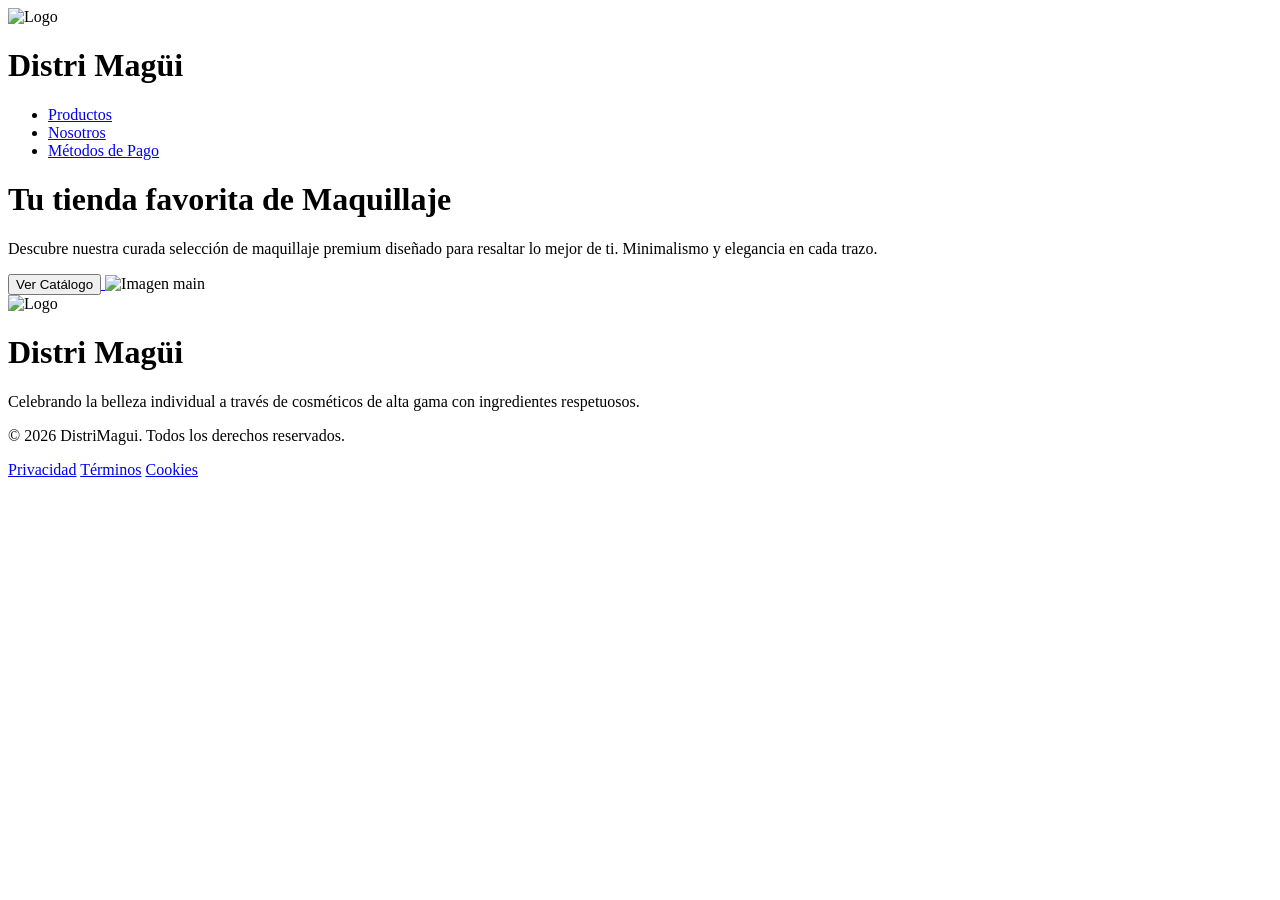
==== index.html @ d68674ca "Se crean las 6 paginas con header y footer" ====
<!DOCTYPE html>
<html lang="en">
<head>
    <meta charset="UTF-8">
    <title>Distri-Magüi</title>
</head>
<body>
    <header>
<!--        <img src="img/logo.jpeg" alt="Logo">-->
        <img src="" alt="Logo">
        <h1>Distri Magüi</h1>
        <nav>
            <ul>
                <li><a href="products.html">Productos</a></li>
                <li><a href="aboutUs.html">Nosotros</a></li>
                <li><a href="paymentMethods.html">Métodos de Pago</a></li>
            </ul>
        </nav>
    </header>
    <main>
        <h1>Tu tienda favorita de Maquillaje</h1>
        <p>Descubre nuestra curada selección de maquillaje premium diseñado para resaltar lo mejor de ti. 
            Minimalismo y elegancia en cada trazo.
        </p>
        <a href="products.html">
            <button>Ver Catálogo</button>
        </a>
        <!-- <img src="img/imgMain.jpeg" alt="Imagen main"> -->
        <img src="" alt="Imagen main">
    </main>
    <footer>
 <!--        <img src="img/logo.jpeg" alt="Logo">-->
        <img src="" alt="Logo">
        <h1>Distri Magüi</h1>
        <p class="text-sm leading-relaxed text-slate-400">
                        Celebrando la belleza individual a través de cosméticos de alta gama con ingredientes respetuosos.
        </p>
      <!--  <a class="w-10 h-10 rounded-full border border-slate-700 flex items-center justify-center hover:bg-primary hover:border-primary transition-all" href="#">
            <svg class="w-5 h-5 fill-current" viewbox="0 0 24 24"><path d="M24 4.557c-.883.392-1.832.656-2.828.775 1.017-.609 1.798-1.574 2.165-2.724-.951.564-2.005.974-3.127 1.195-.897-.957-2.178-1.555-3.594-1.555-3.179 0-5.515 2.966-4.797 6.045-4.091-.205-7.719-2.165-10.148-5.144-1.29 2.213-.669 5.108 1.523 6.574-.806-.026-1.566-.247-2.229-.616-.054 2.281 1.581 4.415 3.949 4.89-.693.188-1.452.232-2.224.084.626 1.956 2.444 3.379 4.6 3.419-2.07 1.623-4.678 2.348-7.29 2.04 2.179 1.397 4.768 2.212 7.548 2.212 9.142 0 14.307-7.721 13.995-14.646.962-.695 1.797-1.562 2.457-2.549z"></path></svg>
        </a>
        <a class="w-10 h-10 rounded-full border border-slate-700 flex items-center justify-center hover:bg-primary hover:border-primary transition-all" href="#">
            <svg class="w-5 h-5 fill-current" viewbox="0 0 24 24"><path d="M12 2.163c3.204 0 3.584.012 4.85.07 3.252.148 4.771 1.691 4.919 4.919.058 1.265.069 1.645.069 4.849 0 3.205-.012 3.584-.069 4.849-.149 3.225-1.664 4.771-4.919 4.919-1.266.058-1.644.07-4.85.07-3.204 0-3.584-.012-4.849-.07-3.26-.149-4.771-1.699-4.919-4.92-.058-1.265-.07-1.644-.07-4.849 0-3.204.013-3.583.07-4.849.149-3.227 1.664-4.771 4.919-4.919 1.266-.057 1.645-.069 4.849-.069zm0-2.163c-3.259 0-3.667.014-4.947.072-4.358.2-6.78 2.618-6.98 6.98-.059 1.281-.073 1.689-.073 4.948 0 3.259.014 3.668.072 4.948.2 4.358 2.618 6.78 6.98 6.98 1.281.058 1.689.072 4.948.072 3.259 0 3.668-.014 4.948-.072 4.354-.2 6.782-2.618 6.979-6.98.059-1.28.073-1.689.073-4.948 0-3.259-.014-3.667-.072-4.947-.196-4.354-2.617-6.78-6.979-6.98-1.281-.059-1.69-.073-4.949-.073zm0 5.838c-3.403 0-6.162 2.759-6.162 6.162s2.759 6.163 6.162 6.163 6.162-2.759 6.162-6.163-2.759-6.162-6.162-6.162zm0 10.162c-2.209 0-4-1.79-4-4 0-2.209 1.791-4 4-4s4 1.791 4 4c0 2.21-1.791 4-4 4zm6.406-11.845c-.796 0-1.441.645-1.441 1.44s.645 1.44 1.441 1.44c.795 0 1.439-.645 1.439-1.44s-.644-1.44-1.439-1.44z"></path></svg>
        </a>-->
        <p>© 2026 DistriMagui. Todos los derechos reservados.</p>
        <a href="#">Privacidad</a>
        <a href="#">Términos</a>
        <a href="#">Cookies</a>    
    </footer>
</body>
</html>
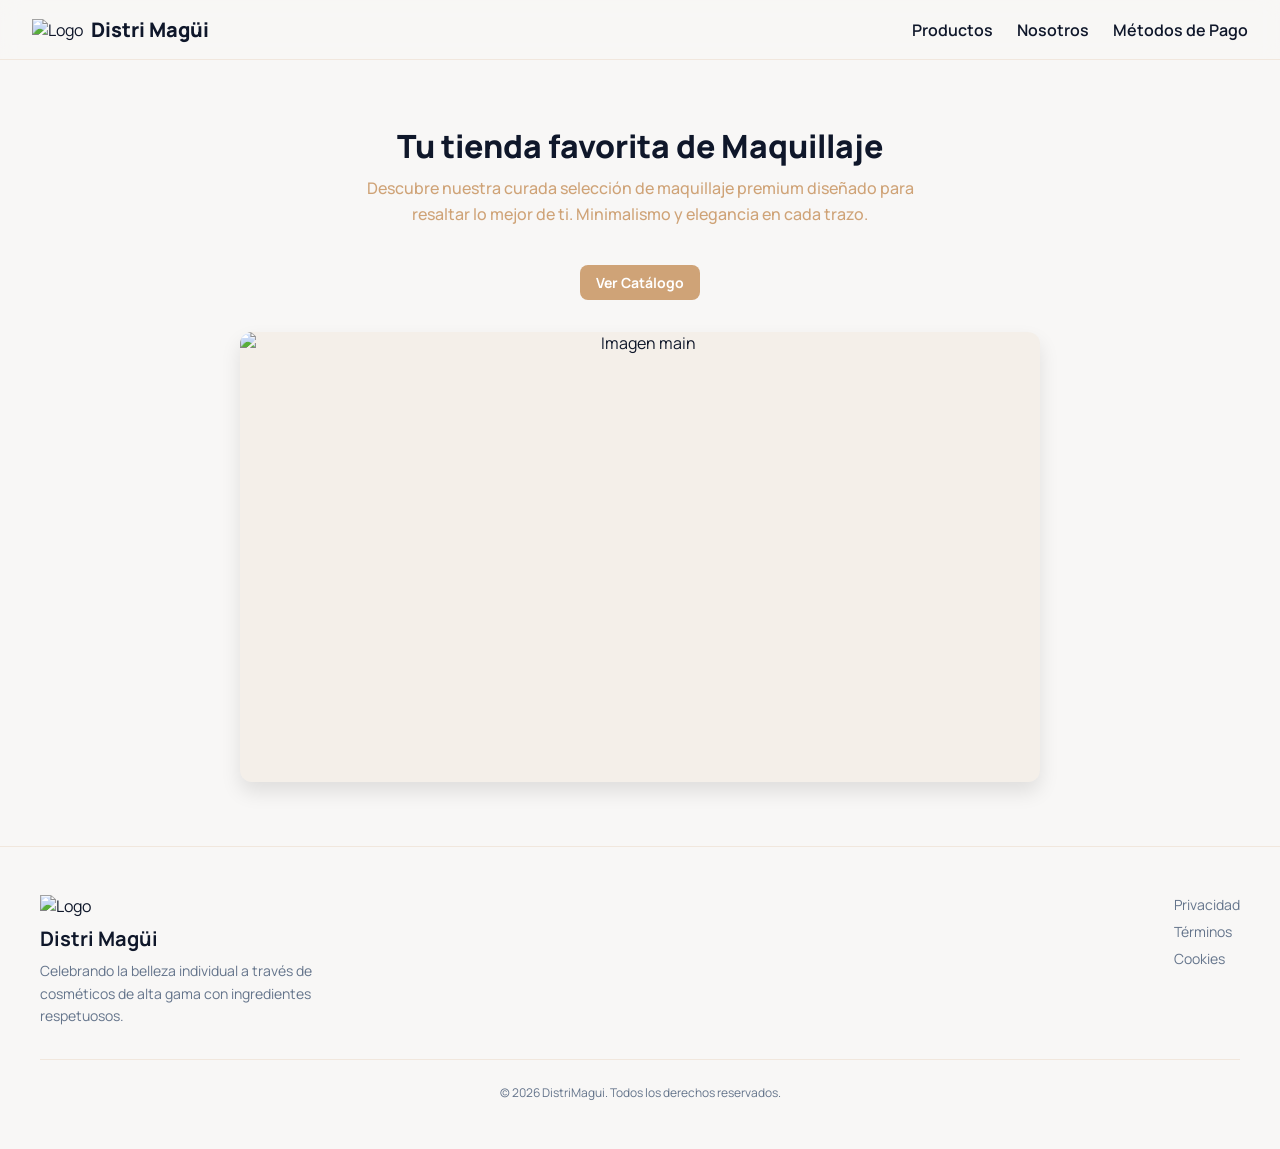
==== commit 23b1a2a0: "Se crean las 6 nuevas vistas de la pagina Web, se crea el archivo de estilos" ====
--- a/index.html
+++ b/index.html
@@ -2,14 +2,22 @@
 <html lang="en">
 <head>
     <meta charset="UTF-8">
-    <title>Distri-Magüi</title>
+    <link rel="preconnect" href="https://fonts.googleapis.com">
+    <link rel="preconnect" href="https://fonts.gstatic.com" crossorigin>
+    <link href="https://fonts.googleapis.com/css2?family=Manrope:wght@300;400;500;600;700;800&display=swap" rel="stylesheet">
+    <link href="https://fonts.googleapis.com/css2?family=Material+Symbols+Outlined:wght,FILL@100..700,0..1&display=swap" rel="stylesheet">
+    <link rel="stylesheet" href="styles.css">
+    <title>Distri-Magüi | Inicio</title>
 </head>
 <body>
-    <header>
-<!--        <img src="img/logo.jpeg" alt="Logo">-->
-        <img src="" alt="Logo">
-        <h1>Distri Magüi</h1>
-        <nav>
+    <!-- Encabezado Principal -->
+    <header class="main-header">
+        <div class="logo-container">
+            <!-- <img src="img/logo.jpeg" alt="Logo"> -->
+            <img src="" alt="Logo">
+            <h1>Distri Magüi</h1>
+        </div>
+        <nav class="main-nav">
             <ul>
                 <li><a href="products.html">Productos</a></li>
                 <li><a href="aboutUs.html">Nosotros</a></li>
@@ -17,35 +25,43 @@
             </ul>
         </nav>
     </header>
-    <main>
-        <h1>Tu tienda favorita de Maquillaje</h1>
-        <p>Descubre nuestra curada selección de maquillaje premium diseñado para resaltar lo mejor de ti. 
-            Minimalismo y elegancia en cada trazo.
-        </p>
-        <a href="products.html">
-            <button>Ver Catálogo</button>
-        </a>
-        <!-- <img src="img/imgMain.jpeg" alt="Imagen main"> -->
-        <img src="" alt="Imagen main">
+
+    <!-- Contenido Principal -->
+    <main class="main-content">
+        <div class="page-header" style="text-align: center; padding-top: 4rem; padding-bottom: 2rem;">
+            <h1>Tu tienda favorita de Maquillaje</h1>
+            <p style="max-width: 600px; margin: 0 auto; line-height: 1.6;">Descubre nuestra curada selección de maquillaje premium diseñado para resaltar lo mejor de ti. 
+            Minimalismo y elegancia en cada trazo.</p>
+            <br>
+            <a href="products.html" class="btn-add-cart" style="text-decoration: none; display: inline-block; margin-top: 1rem;">Ver Catálogo</a>
+        </div>
+        
+        <div style="text-align: center; padding: 0 2.5rem 4rem;">
+            <!-- <img src="img/imgMain.jpeg" alt="Imagen main"> -->
+            <div style="max-width: 800px; margin: 0 auto; aspect-ratio: 16/9; background-color: var(--primary-light); border-radius: var(--radius-xl); overflow: hidden; box-shadow: 0 10px 20px rgba(0,0,0,0.1); display: flex; align-items: center; justify-content: center;">
+                <img src="" alt="Imagen main" style="width: 100%; height: 100%; object-fit: cover;">
+            </div>
+        </div>
     </main>
-    <footer>
- <!--        <img src="img/logo.jpeg" alt="Logo">-->
-        <img src="" alt="Logo">
-        <h1>Distri Magüi</h1>
-        <p class="text-sm leading-relaxed text-slate-400">
-                        Celebrando la belleza individual a través de cosméticos de alta gama con ingredientes respetuosos.
-        </p>
-      <!--  <a class="w-10 h-10 rounded-full border border-slate-700 flex items-center justify-center hover:bg-primary hover:border-primary transition-all" href="#">
-            <svg class="w-5 h-5 fill-current" viewbox="0 0 24 24"><path d="M24 4.557c-.883.392-1.832.656-2.828.775 1.017-.609 1.798-1.574 2.165-2.724-.951.564-2.005.974-3.127 1.195-.897-.957-2.178-1.555-3.594-1.555-3.179 0-5.515 2.966-4.797 6.045-4.091-.205-7.719-2.165-10.148-5.144-1.29 2.213-.669 5.108 1.523 6.574-.806-.026-1.566-.247-2.229-.616-.054 2.281 1.581 4.415 3.949 4.89-.693.188-1.452.232-2.224.084.626 1.956 2.444 3.379 4.6 3.419-2.07 1.623-4.678 2.348-7.29 2.04 2.179 1.397 4.768 2.212 7.548 2.212 9.142 0 14.307-7.721 13.995-14.646.962-.695 1.797-1.562 2.457-2.549z"></path></svg>
-        </a>
-        <a class="w-10 h-10 rounded-full border border-slate-700 flex items-center justify-center hover:bg-primary hover:border-primary transition-all" href="#">
-            <svg class="w-5 h-5 fill-current" viewbox="0 0 24 24"><path d="M12 2.163c3.204 0 3.584.012 4.85.07 3.252.148 4.771 1.691 4.919 4.919.058 1.265.069 1.645.069 4.849 0 3.205-.012 3.584-.069 4.849-.149 3.225-1.664 4.771-4.919 4.919-1.266.058-1.644.07-4.85.07-3.204 0-3.584-.012-4.849-.07-3.26-.149-4.771-1.699-4.919-4.92-.058-1.265-.07-1.644-.07-4.849 0-3.204.013-3.583.07-4.849.149-3.227 1.664-4.771 4.919-4.919 1.266-.057 1.645-.069 4.849-.069zm0-2.163c-3.259 0-3.667.014-4.947.072-4.358.2-6.78 2.618-6.98 6.98-.059 1.281-.073 1.689-.073 4.948 0 3.259.014 3.668.072 4.948.2 4.358 2.618 6.78 6.98 6.98 1.281.058 1.689.072 4.948.072 3.259 0 3.668-.014 4.948-.072 4.354-.2 6.782-2.618 6.979-6.98.059-1.28.073-1.689.073-4.948 0-3.259-.014-3.667-.072-4.947-.196-4.354-2.617-6.78-6.979-6.98-1.281-.059-1.69-.073-4.949-.073zm0 5.838c-3.403 0-6.162 2.759-6.162 6.162s2.759 6.163 6.162 6.163 6.162-2.759 6.162-6.163-2.759-6.162-6.162-6.162zm0 10.162c-2.209 0-4-1.79-4-4 0-2.209 1.791-4 4-4s4 1.791 4 4c0 2.21-1.791 4-4 4zm6.406-11.845c-.796 0-1.441.645-1.441 1.44s.645 1.44 1.441 1.44c.795 0 1.439-.645 1.439-1.44s-.644-1.44-1.439-1.44z"></path></svg>
-        </a>-->
-        <p>© 2026 DistriMagui. Todos los derechos reservados.</p>
-        <a href="#">Privacidad</a>
-        <a href="#">Términos</a>
-        <a href="#">Cookies</a>    
+
+    <!-- Pie de Página Principal -->
+    <footer class="main-footer">
+        <div class="footer-brand">
+            <!-- <img src="img/logo.jpeg" alt="Logo"> -->
+            <img src="" alt="Logo">
+            <h2>Distri Magüi</h2>
+            <p>
+                Celebrando la belleza individual a través de cosméticos de alta gama con ingredientes respetuosos.
+            </p>
+        </div>
+        <div class="footer-links">
+            <a href="#">Privacidad</a>
+            <a href="#">Términos</a>
+            <a href="#">Cookies</a>
+        </div>
+        <div class="footer-copy">
+            <p>© 2026 DistriMagui. Todos los derechos reservados.</p>
+        </div>
     </footer>
 </body>
 </html>
-
--- a/styles.css
+++ b/styles.css
@@ -0,0 +1,517 @@
+:root {
+  --primary: #cfa377;
+  --primary-light: rgba(207, 163, 119, 0.1);
+  --primary-hover: #b88d62;
+  --bg-light: #f8f7f6;
+  --text-dark: #0f172a; /* slate-900 */
+  --text-muted: #64748b; /* slate-500 */
+  --border-color: rgba(207, 163, 119, 0.2);
+  --font-display: 'Manrope', sans-serif;
+  --radius-lg: 0.5rem;
+  --radius-xl: 0.75rem;
+}
+
+/* 1. Reseteo y Estilos Globales */
+* {
+  margin: 0;
+  padding: 0;
+  box-sizing: border-box;
+}
+
+body {
+  font-family: var(--font-display);
+  background-color: var(--bg-light);
+  color: var(--text-dark);
+  min-height: 100vh;
+  display: flex;
+  flex-direction: column;
+}
+
+/* 2. Encabezado Principal */
+.main-header {
+  display: flex;
+  align-items: center;
+  justify-content: space-between;
+  padding: 1rem 2rem;
+  background-color: rgba(248, 247, 246, 0.8);
+  backdrop-filter: blur(10px);
+  border-bottom: 1px solid var(--border-color);
+  position: sticky;
+  top: 0;
+  z-index: 50;
+}
+
+.logo-container {
+  display: flex;
+  align-items: center;
+  gap: 0.5rem;
+}
+
+.logo-container h1 {
+  font-size: 1.25rem;
+  font-weight: 800;
+  color: var(--text-dark);
+}
+
+.main-nav ul {
+  display: flex;
+  list-style: none;
+  gap: 1.5rem;
+}
+
+.main-nav a {
+  text-decoration: none;
+  color: var(--text-dark);
+  font-weight: 600;
+  transition: color 0.3s;
+}
+
+.main-nav a:hover,
+.main-nav a.active {
+  color: var(--primary);
+}
+
+/* 3. Contenido Principal */
+.main-content {
+  flex: 1;
+  display: flex;
+  flex-direction: column;
+}
+
+/* 4. Encabezado de Página */
+.page-header {
+  padding: 1.5rem 2.5rem 0.5rem;
+}
+
+.page-header h1 {
+  font-size: 2rem;
+  font-weight: 800;
+  margin-bottom: 0.5rem;
+}
+
+.page-header p {
+  color: var(--primary);
+  font-weight: 500;
+}
+
+/* 5. Categorías (Tabs) */
+.categories-tabs {
+  display: flex;
+  gap: 2rem;
+  padding: 0 2.5rem;
+  border-bottom: 1px solid var(--border-color);
+  margin-bottom: 1.5rem;
+  overflow-x: auto;
+}
+
+.categories-tabs .tab {
+  text-decoration: none;
+  font-size: 0.875rem;
+  font-weight: 700;
+  color: var(--text-muted);
+  border-bottom: 2px solid transparent;
+  padding-bottom: 0.75rem;
+  padding-top: 0.5rem;
+  transition: all 0.3s;
+  white-space: nowrap;
+}
+
+.categories-tabs .tab:hover,
+.categories-tabs .tab.active-tab {
+  color: var(--primary);
+  border-color: var(--primary);
+}
+
+/* 6. Layout del Catálogo (Grid con Sidebar) */
+.catalog-container {
+  display: flex;
+  flex-direction: column;
+  gap: 2rem;
+  padding: 0 2.5rem 2.5rem;
+}
+
+@media (min-width: 1024px) {
+  .catalog-container {
+    flex-direction: row;
+  }
+}
+
+/* 7. Sidebar de Filtros */
+.filters-sidebar {
+  width: 100%;
+  display: flex;
+  flex-direction: column;
+  gap: 1.5rem;
+}
+
+@media (min-width: 1024px) {
+  .filters-sidebar {
+    width: 250px;
+    flex-shrink: 0;
+  }
+}
+
+.filters-sidebar h3 {
+  font-size: 1.125rem;
+  font-weight: 700;
+  margin-bottom: 0.5rem;
+}
+
+.filter-group {
+  display: flex;
+  flex-direction: column;
+  gap: 0.5rem;
+}
+
+.filter-group h2 {
+  font-size: 0.875rem;
+  font-weight: 600;
+  color: var(--primary);
+  text-transform: uppercase;
+  letter-spacing: 0.05em;
+  margin-bottom: 0.25rem;
+}
+
+.filter-group label {
+  display: flex;
+  align-items: center;
+  gap: 0.5rem;
+  font-size: 0.875rem;
+  color: var(--text-muted);
+  cursor: pointer;
+}
+
+.filter-group label:hover {
+  color: var(--primary);
+}
+
+.filter-group input[type="checkbox"] {
+  accent-color: var(--primary);
+  width: 1rem;
+  height: 1rem;
+  border: 1px solid rgba(207, 163, 119, 0.3);
+  border-radius: 0.25rem;
+}
+
+/* Banner Promo (Oferta) */
+.promo-banner {
+  background-color: var(--primary-light);
+  padding: 1rem;
+  border-radius: var(--radius-xl);
+  border: 1px solid var(--border-color);
+  margin-top: 1rem;
+}
+
+.promo-title {
+  font-size: 0.75rem;
+  color: var(--primary);
+  font-weight: 800;
+  text-transform: uppercase;
+  margin-bottom: 0.5rem;
+}
+
+.promo-desc {
+  font-size: 0.875rem;
+  font-weight: 500;
+  margin-bottom: 0.75rem;
+  color: var(--text-dark);
+}
+
+.btn-promo {
+  background: none;
+  border: none;
+  font-size: 0.75rem;
+  font-weight: 800;
+  text-decoration: underline;
+  color: var(--primary);
+  cursor: pointer;
+}
+
+/* 8. Sección de Productos Central */
+.products-section {
+  flex: 1;
+  display: flex;
+  flex-direction: column;
+  gap: 1.5rem;
+}
+
+/* Controles Base */
+.products-controls {
+  display: flex;
+  justify-content: space-between;
+  align-items: center;
+  flex-wrap: wrap;
+  gap: 1rem;
+}
+
+.products-count {
+  font-size: 0.875rem;
+  color: var(--text-muted);
+}
+
+.products-count span {
+  font-weight: 700;
+  color: var(--text-dark);
+}
+
+.sort-control {
+  display: flex;
+  align-items: center;
+  gap: 0.5rem;
+  font-size: 0.875rem;
+  color: var(--text-muted);
+}
+
+.sort-select {
+  background: transparent;
+  border: none;
+  font-size: 0.875rem;
+  font-weight: 700;
+  color: var(--primary);
+  cursor: pointer;
+  outline: none;
+}
+
+/* Grid de Tarjetas */
+.products-grid {
+  display: grid;
+  grid-template-columns: repeat(1, 1fr);
+  gap: 2rem;
+}
+
+@media (min-width: 640px) {
+  .products-grid {
+    grid-template-columns: repeat(2, 1fr);
+  }
+}
+
+@media (min-width: 1280px) {
+  .products-grid {
+    grid-template-columns: repeat(3, 1fr);
+  }
+}
+
+/* Tarjeta Individual */
+.product-card {
+  display: flex;
+  flex-direction: column;
+  background: white;
+  border-radius: var(--radius-xl);
+  overflow: hidden;
+  box-shadow: 0 1px 3px rgba(0,0,0,0.1);
+  border: 1px solid rgba(207, 163, 119, 0.05); /* very light primary border */
+  transition: transform 0.3s, box-shadow 0.3s;
+  position: relative;
+}
+
+.product-card:hover {
+  transform: translateY(-5px);
+  box-shadow: 0 10px 20px rgba(0,0,0,0.1);
+}
+
+.product-card:hover .product-title {
+  color: var(--primary);
+}
+
+.product-card:hover .btn-favorite {
+  opacity: 1;
+}
+
+.product-image-container {
+  width: 100%;
+  aspect-ratio: 4/5;
+  background-color: var(--primary-light);
+  /* posición relativa para el boton de fav */
+  position: relative;
+  overflow: hidden;
+}
+
+.product-image-container img {
+  width: 100%;
+  height: 100%;
+  object-fit: cover;
+  transition: transform 0.5s;
+}
+
+.product-card:hover .product-image-container img {
+  transform: scale(1.1);
+}
+
+.btn-favorite {
+  position: absolute;
+  top: 0.75rem;
+  right: 0.75rem;
+  background-color: rgba(255, 255, 255, 0.8);
+  color: var(--primary);
+  border: none;
+  border-radius: 50%;
+  width: 2.5rem;
+  height: 2.5rem;
+  display: flex;
+  align-items: center;
+  justify-content: center;
+  cursor: pointer;
+  opacity: 0;
+  transition: opacity 0.3s;
+  z-index: 10;
+}
+
+.btn-favorite:hover {
+  background-color: white;
+  color: var(--primary-hover);
+}
+
+/* Info del Producto */
+.product-info {
+  padding: 1.25rem;
+  display: flex;
+  flex-direction: column;
+  flex: 1;
+}
+
+.product-title {
+  font-size: 1.125rem;
+  font-weight: 700;
+  color: var(--text-dark);
+  margin-bottom: 0.25rem;
+  transition: color 0.3s;
+}
+
+.product-desc {
+  font-size: 0.875rem;
+  color: var(--text-muted);
+  flex: 1;
+  margin-bottom: 1rem;
+  line-height: 1.4;
+}
+
+.product-price-row {
+  display: flex;
+  align-items: center;
+  justify-content: space-between;
+  margin-top: auto;
+}
+
+.product-price {
+  font-size: 1.25rem;
+  font-weight: 800;
+  color: var(--text-dark);
+}
+
+.btn-add-cart {
+  background-color: var(--primary);
+  color: white;
+  border: none;
+  padding: 0.5rem 1rem;
+  border-radius: var(--radius-lg);
+  font-weight: 700;
+  font-size: 0.875rem;
+  cursor: pointer;
+  transition: background-color 0.3s;
+}
+
+.btn-add-cart:hover {
+  background-color: var(--primary-hover);
+}
+
+/* 9. Paginación */
+.pagination {
+  display: flex;
+  justify-content: center;
+  align-items: center;
+  gap: 0.5rem;
+  padding: 2rem 0;
+}
+
+.btn-page {
+  display: flex;
+  align-items: center;
+  justify-content: center;
+  width: 2.5rem;
+  height: 2.5rem;
+  border-radius: var(--radius-lg);
+  background: transparent;
+  border: 1px solid var(--border-color);
+  color: var(--text-muted);
+  font-weight: 600;
+  cursor: pointer;
+  transition: all 0.3s;
+}
+
+.btn-page:hover {
+  background-color: var(--primary-light);
+  color: var(--primary);
+}
+
+.btn-page.active {
+  background-color: var(--primary);
+  color: white;
+  border-color: var(--primary);
+}
+
+.btn-prev, .btn-next {
+  width: auto;
+  padding: 0 1rem;
+}
+
+/* 10. Footer Principal */
+.main-footer {
+  margin-top: auto;
+  padding: 3rem 2.5rem;
+  background-color: var(--bg-light);
+  border-top: 1px solid var(--border-color);
+  display: flex;
+  flex-direction: column;
+  gap: 2rem;
+}
+
+@media (min-width: 768px) {
+  .main-footer {
+    flex-direction: row;
+    justify-content: space-between;
+    flex-wrap: wrap;
+  }
+}
+
+.footer-brand {
+  max-width: 300px;
+}
+
+.footer-brand h2 {
+  font-size: 1.25rem;
+  color: var(--text-dark);
+  margin-top: 0.5rem;
+  margin-bottom: 0.5rem;
+}
+
+.footer-brand p {
+  color: var(--text-muted);
+  font-size: 0.875rem;
+  line-height: 1.6;
+}
+
+.footer-links {
+  display: flex;
+  flex-direction: column;
+  gap: 0.5rem;
+}
+
+.footer-links a {
+  color: var(--text-muted);
+  text-decoration: none;
+  font-size: 0.875rem;
+  transition: color 0.3s;
+}
+
+.footer-links a:hover {
+  color: var(--primary);
+}
+
+.footer-copy {
+  width: 100%;
+  text-align: center;
+  padding-top: 1.5rem;
+  border-top: 1px solid var(--border-color);
+  color: var(--text-muted);
+  font-size: 0.75rem;
+}
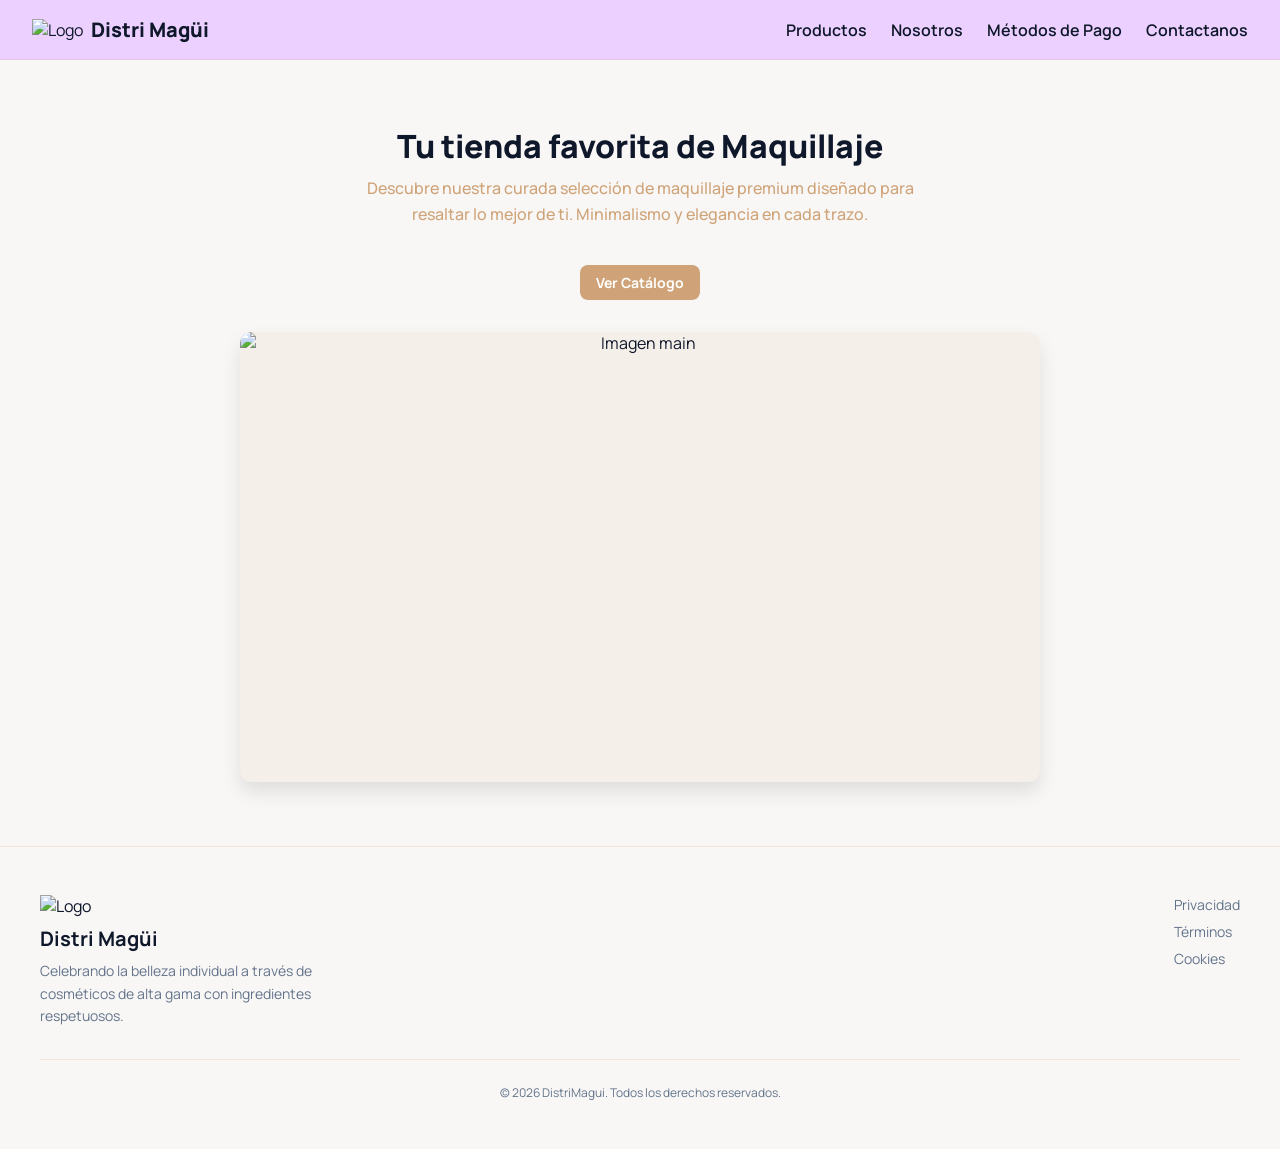
==== commit a32c6095: "arreglo" ====
--- a/index.html
+++ b/index.html
@@ -22,6 +22,7 @@
                 <li><a href="products.html">Productos</a></li>
                 <li><a href="aboutUs.html">Nosotros</a></li>
                 <li><a href="paymentMethods.html">Métodos de Pago</a></li>
+                <li><a href="contac.html">Contactanos</a></li>
             </ul>
         </nav>
     </header>
--- a/styles.css
+++ b/styles.css
@@ -33,7 +33,7 @@
   align-items: center;
   justify-content: space-between;
   padding: 1rem 2rem;
-  background-color: rgba(248, 247, 246, 0.8);
+  background-color: #ecd0ff;
   backdrop-filter: blur(10px);
   border-bottom: 1px solid var(--border-color);
   position: sticky;
@@ -317,6 +317,10 @@
   opacity: 1;
 }
 
+.product-card a {
+  text-decoration: none;
+}
+
 .product-image-container {
   width: 100%;
   aspect-ratio: 4/5;
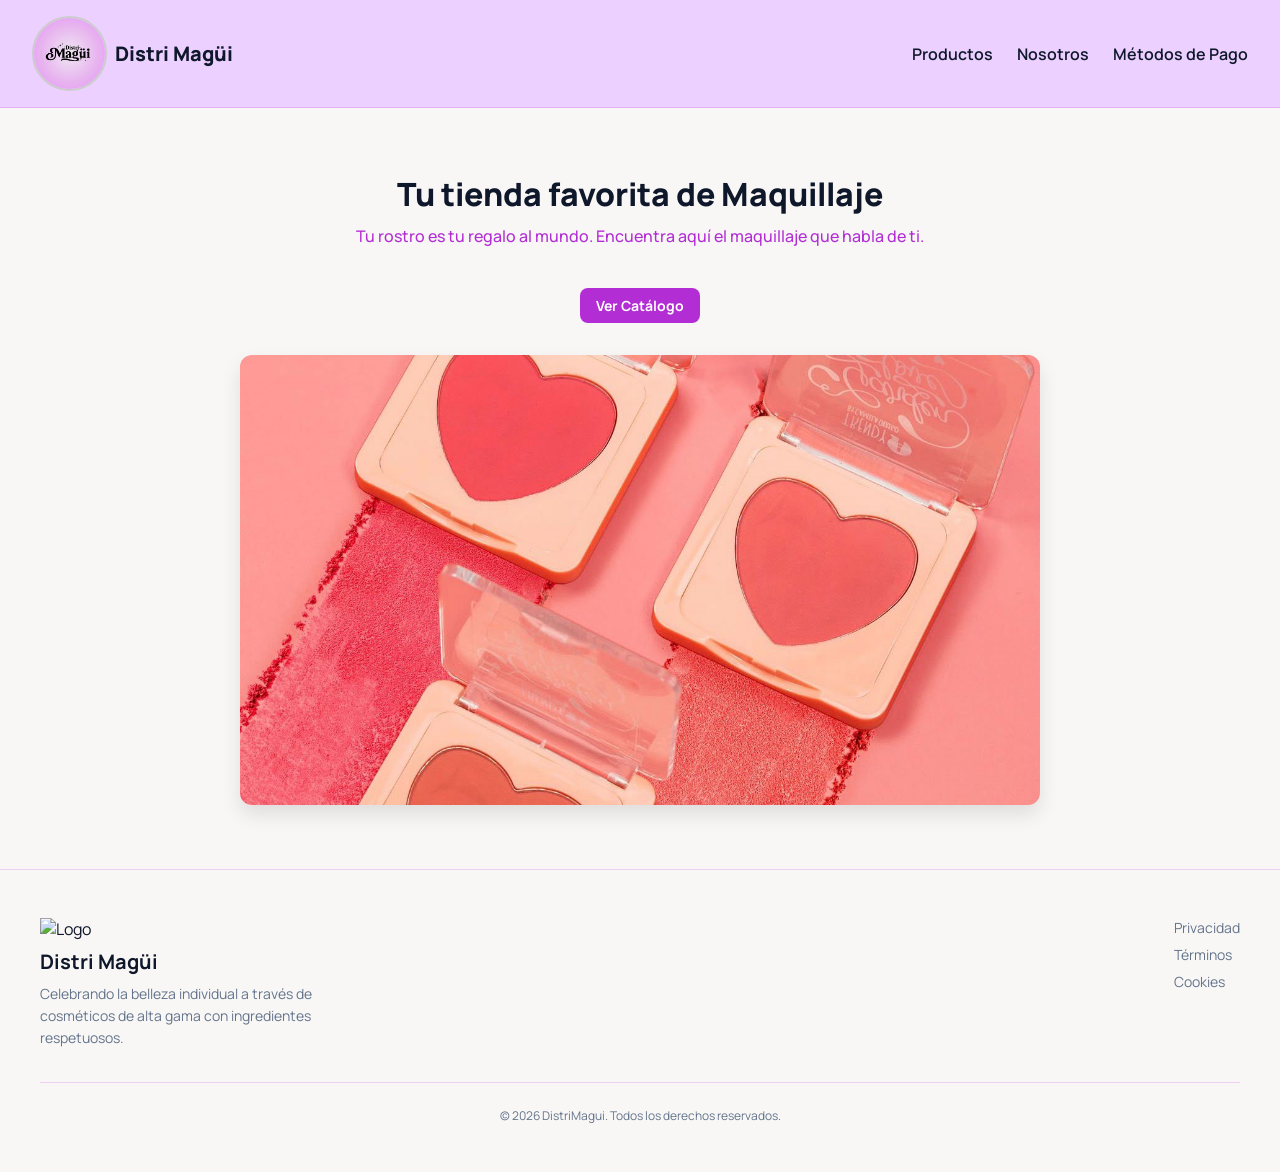
==== commit 211d75e1: "Se ajusto logo y se cambio paleta de colores" ====
--- a/index.html
+++ b/index.html
@@ -13,8 +13,7 @@
     <!-- Encabezado Principal -->
     <header class="main-header">
         <div class="logo-container">
-            <!-- <img src="img/logo.jpeg" alt="Logo"> -->
-            <img src="" alt="Logo">
+            <img src="img/logo.jpeg" alt="Logo">
             <h1>Distri Magüi</h1>
         </div>
         <nav class="main-nav">
@@ -22,7 +21,6 @@
                 <li><a href="products.html">Productos</a></li>
                 <li><a href="aboutUs.html">Nosotros</a></li>
                 <li><a href="paymentMethods.html">Métodos de Pago</a></li>
-                <li><a href="contac.html">Contactanos</a></li>
             </ul>
         </nav>
     </header>
@@ -31,16 +29,15 @@
     <main class="main-content">
         <div class="page-header" style="text-align: center; padding-top: 4rem; padding-bottom: 2rem;">
             <h1>Tu tienda favorita de Maquillaje</h1>
-            <p style="max-width: 600px; margin: 0 auto; line-height: 1.6;">Descubre nuestra curada selección de maquillaje premium diseñado para resaltar lo mejor de ti. 
-            Minimalismo y elegancia en cada trazo.</p>
+            <p style="max-width: 600px; margin: 0 auto; line-height: 1.6;">Tu rostro es tu regalo al mundo. 
+                Encuentra aquí el maquillaje que habla de ti.</p>
             <br>
             <a href="products.html" class="btn-add-cart" style="text-decoration: none; display: inline-block; margin-top: 1rem;">Ver Catálogo</a>
         </div>
         
         <div style="text-align: center; padding: 0 2.5rem 4rem;">
-            <!-- <img src="img/imgMain.jpeg" alt="Imagen main"> -->
             <div style="max-width: 800px; margin: 0 auto; aspect-ratio: 16/9; background-color: var(--primary-light); border-radius: var(--radius-xl); overflow: hidden; box-shadow: 0 10px 20px rgba(0,0,0,0.1); display: flex; align-items: center; justify-content: center;">
-                <img src="" alt="Imagen main" style="width: 100%; height: 100%; object-fit: cover;">
+                <img src="img/imgMain2.jpeg" alt="Imagen main" style="width: 100%; height: 100%; object-fit: cover;">
             </div>
         </div>
     </main>
--- a/styles.css
+++ b/styles.css
@@ -1,11 +1,11 @@
 :root {
-  --primary: #cfa377;
+  --primary: #b22dd3;
   --primary-light: rgba(207, 163, 119, 0.1);
-  --primary-hover: #b88d62;
+  --primary-hover: #ae62b8;
   --bg-light: #f8f7f6;
   --text-dark: #0f172a; /* slate-900 */
   --text-muted: #64748b; /* slate-500 */
-  --border-color: rgba(207, 163, 119, 0.2);
+  --border-color: #be2edb33;
   --font-display: 'Manrope', sans-serif;
   --radius-lg: 0.5rem;
   --radius-xl: 0.75rem;
@@ -47,6 +47,14 @@
   gap: 0.5rem;
 }
 
+.logo-container img {
+  width: 75px; /* Tamaño del logo */
+  height: 75px; /* Igual al ancho */
+  border-radius: 50%; /* Hace el círculo */
+  object-fit: cover; /* Ajusta la imagen sin deformar */
+  border: 2px solid #ccc; /* Opcional: borde del logo */
+}
+
 .logo-container h1 {
   font-size: 1.25rem;
   font-weight: 800;
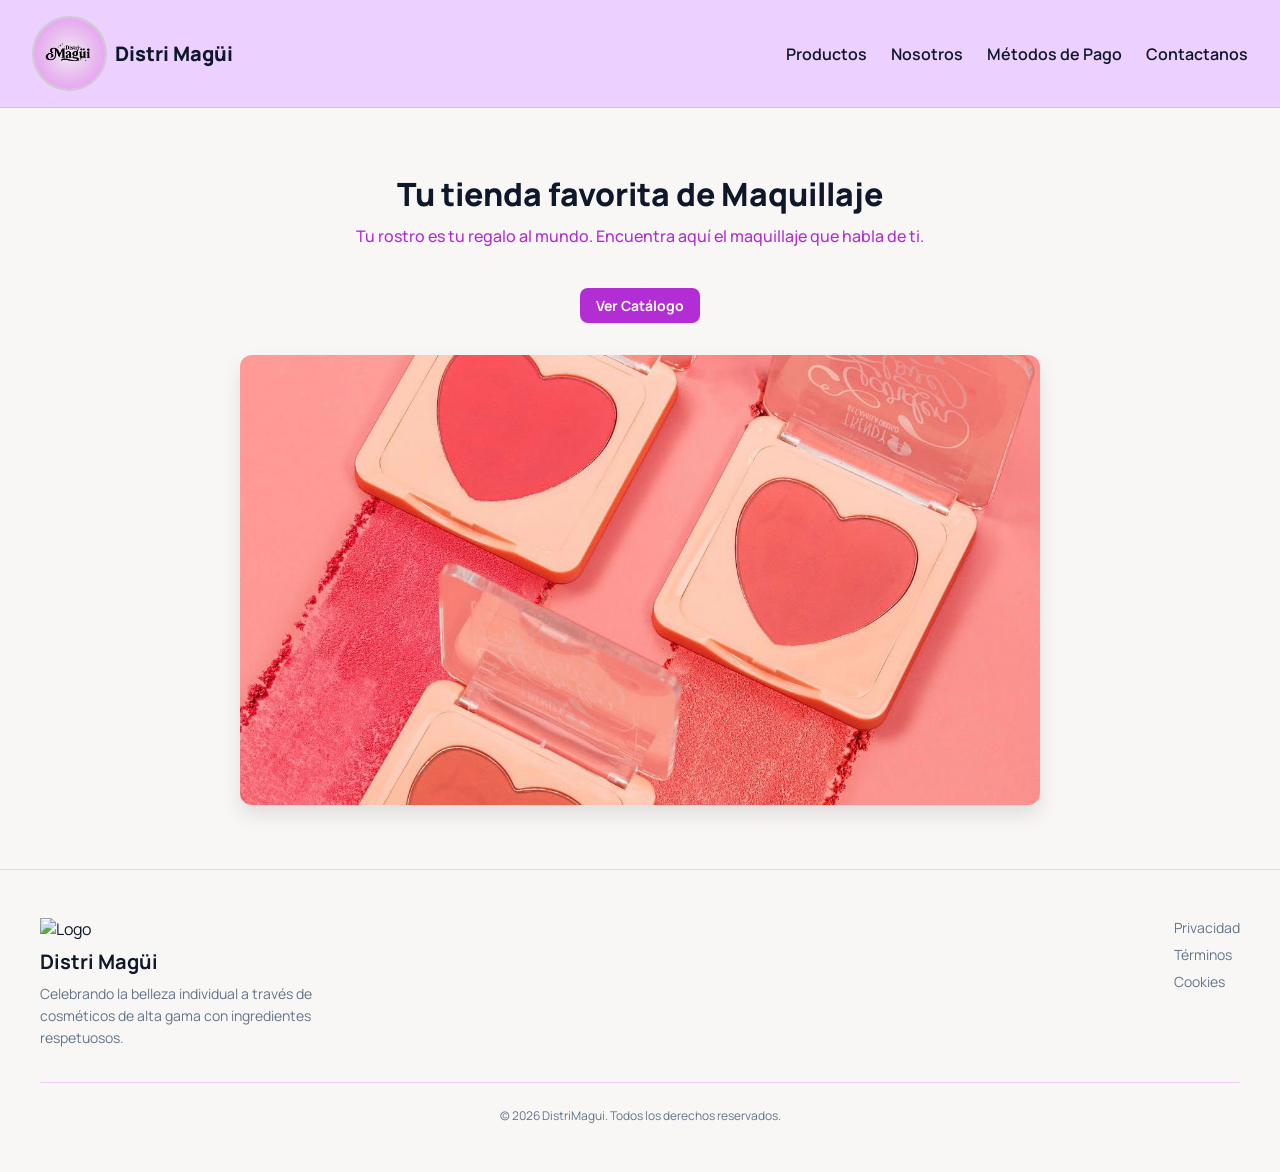
==== commit cd066521: "Merge branch 'main' of https://github.com/mftorresj/Distri-Magui" ====
--- a/index.html
+++ b/index.html
@@ -21,6 +21,7 @@
                 <li><a href="products.html">Productos</a></li>
                 <li><a href="aboutUs.html">Nosotros</a></li>
                 <li><a href="paymentMethods.html">Métodos de Pago</a></li>
+                <li><a href="contac.html">Contactanos</a></li>
             </ul>
         </nav>
     </header>
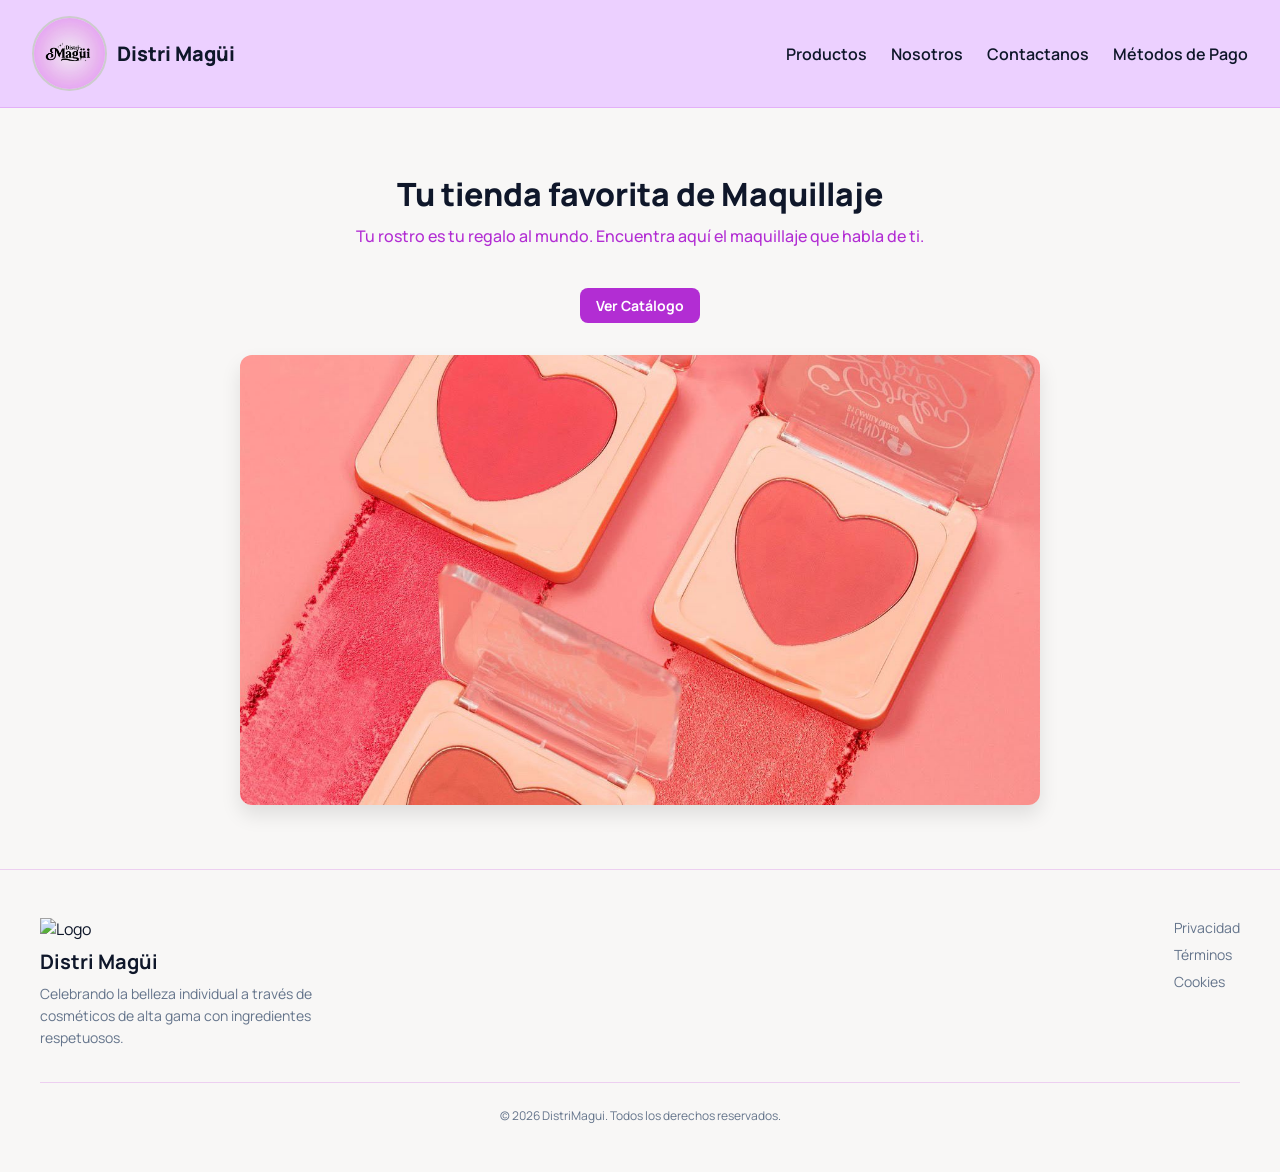
==== commit 4eeac10c: "Se ajusta logo titulo, se arregla footer de about us" ====
--- a/index.html
+++ b/index.html
@@ -13,15 +13,17 @@
     <!-- Encabezado Principal -->
     <header class="main-header">
         <div class="logo-container">
-            <img src="img/logo.jpeg" alt="Logo">
-            <h1>Distri Magüi</h1>
+            <a href="index.html">
+                <img src="img/logo.jpeg" alt="Logo">
+                <h1>Distri Magüi</h1>
+            </a>
         </div>
         <nav class="main-nav">
             <ul>
                 <li><a href="products.html">Productos</a></li>
                 <li><a href="aboutUs.html">Nosotros</a></li>
+                <li><a href="contac.html">Contactanos</a></li>
                 <li><a href="paymentMethods.html">Métodos de Pago</a></li>
-                <li><a href="contac.html">Contactanos</a></li>
             </ul>
         </nav>
     </header>
--- a/styles.css
+++ b/styles.css
@@ -3,8 +3,8 @@
   --primary-light: rgba(207, 163, 119, 0.1);
   --primary-hover: #ae62b8;
   --bg-light: #f8f7f6;
-  --text-dark: #0f172a; /* slate-900 */
-  --text-muted: #64748b; /* slate-500 */
+  --text-dark: #0f172a; 
+  --text-muted: #64748b;
   --border-color: #be2edb33;
   --font-display: 'Manrope', sans-serif;
   --radius-lg: 0.5rem;
@@ -36,7 +36,7 @@
   background-color: #ecd0ff;
   backdrop-filter: blur(10px);
   border-bottom: 1px solid var(--border-color);
-  position: sticky;
+  /*position: sticky; deja fijo el header */
   top: 0;
   z-index: 50;
 }
@@ -45,6 +45,12 @@
   display: flex;
   align-items: center;
   gap: 0.5rem;
+}
+.logo-container a {
+  display: flex;
+  align-items: center; /* alinea verticalmente al centro */
+  gap: 10px;           /* espacio entre el logo y el texto */
+  text-decoration: none; /* quita el subrayado del link */
 }
 
 .logo-container img {
@@ -314,7 +320,7 @@
 
 .product-card:hover {
   transform: translateY(-5px);
-  box-shadow: 0 10px 20px rgba(0,0,0,0.1);
+  box-shadow: 0 10px 20px rgba(0,0,0,0.1);/*este mueve el product card y le agrega una sombra*/
 }
 
 .product-card:hover .product-title {
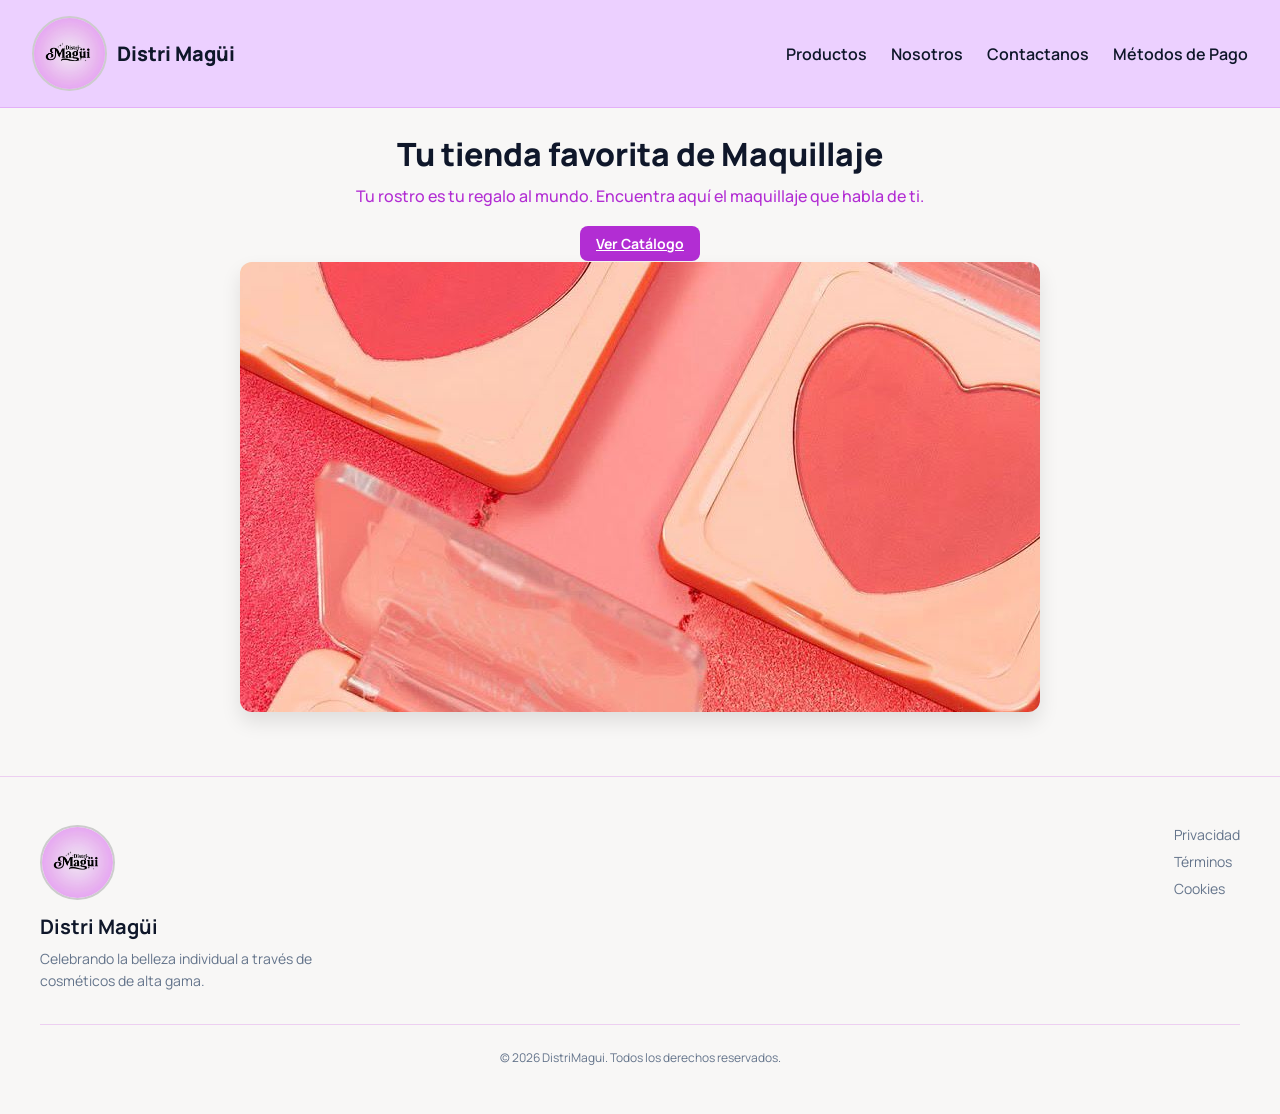
==== commit c3124319: "Se modifica eslitos de la imagen del index" ====
--- a/index.html
+++ b/index.html
@@ -1,5 +1,5 @@
 <!DOCTYPE html>
-<html lang="en">
+<html lang="es">
 <head>
     <meta charset="UTF-8">
     <link rel="preconnect" href="https://fonts.googleapis.com">
@@ -30,17 +30,17 @@
 
     <!-- Contenido Principal -->
     <main class="main-content">
-        <div class="page-header" style="text-align: center; padding-top: 4rem; padding-bottom: 2rem;">
+        <div class="page-header">
             <h1>Tu tienda favorita de Maquillaje</h1>
-            <p style="max-width: 600px; margin: 0 auto; line-height: 1.6;">Tu rostro es tu regalo al mundo. 
+            <p>Tu rostro es tu regalo al mundo. 
                 Encuentra aquí el maquillaje que habla de ti.</p>
             <br>
-            <a href="products.html" class="btn-add-cart" style="text-decoration: none; display: inline-block; margin-top: 1rem;">Ver Catálogo</a>
+            <a href="products.html" class="btn-add-cart">Ver Catálogo</a>
         </div>
         
-        <div style="text-align: center; padding: 0 2.5rem 4rem;">
-            <div style="max-width: 800px; margin: 0 auto; aspect-ratio: 16/9; background-color: var(--primary-light); border-radius: var(--radius-xl); overflow: hidden; box-shadow: 0 10px 20px rgba(0,0,0,0.1); display: flex; align-items: center; justify-content: center;">
-                <img src="img/imgMain2.jpeg" alt="Imagen main" style="width: 100%; height: 100%; object-fit: cover;">
+        <div class="page-text">
+            <div class="page-style">
+                <img src="img/imgMain2.jpeg" alt="Imagen main">
             </div>
         </div>
     </main>
@@ -48,11 +48,10 @@
     <!-- Pie de Página Principal -->
     <footer class="main-footer">
         <div class="footer-brand">
-            <!-- <img src="img/logo.jpeg" alt="Logo"> -->
-            <img src="" alt="Logo">
+            <img src="img/logo.jpeg" alt="Logo">
             <h2>Distri Magüi</h2>
             <p>
-                Celebrando la belleza individual a través de cosméticos de alta gama con ingredientes respetuosos.
+                Celebrando la belleza individual a través de cosméticos de alta gama.
             </p>
         </div>
         <div class="footer-links">
--- a/styles.css
+++ b/styles.css
@@ -94,6 +94,9 @@
 
 /* 4. Encabezado de Página */
 .page-header {
+  text-align: center;
+  padding-top: 4rem;
+  padding-bottom: 2rem;
   padding: 1.5rem 2.5rem 0.5rem;
 }
 
@@ -106,7 +109,42 @@
 .page-header p {
   color: var(--primary);
   font-weight: 500;
-}
+  max-width: 600px;
+  margin: 0 auto;
+  line-height: 1.6;
+}
+
+.page header a {
+  text-decoration: none;
+  display: inline-block;
+  margin-top: 1rem;
+}
+
+.page-text {
+  text-align: center;
+  padding: 0 2.5rem 4rem;
+}
+
+.page-style {
+  max-width: 800px;
+  margin: 0 auto;
+  aspect-ratio: 16/9;
+  background-color: var(--primary-light);
+  border-radius: var(--radius-xl);
+  overflow: hidden;
+  box-shadow: 0 10px 20px rgba(0,0,0,0.1);
+  display: flex;
+  align-items: center;
+  justify-content: center;
+}
+
+.page style img {
+  width: 100%;
+  height: 100%;
+  object-fit: cover;
+}
+
+
 
 /* 5. Categorías (Tabs) */
 .categories-tabs {
@@ -495,6 +533,14 @@
   max-width: 300px;
 }
 
+.footer-brand img {
+  width: 75px; /* Tamaño del logo */
+  height: 75px; /* Igual al ancho */
+  border-radius: 50%; /* Hace el círculo */
+  object-fit: cover; /* Ajusta la imagen sin deformar */
+  border: 2px solid #ccc; /* Opcional: borde del logo */
+}
+
 .footer-brand h2 {
   font-size: 1.25rem;
   color: var(--text-dark);
@@ -533,3 +579,109 @@
   color: var(--text-muted);
   font-size: 0.75rem;
 }
+.payment-hero {
+    text-align: center;
+    padding: 40px 20px;
+}
+
+.payment-container {
+    display: grid;
+    grid-template-columns: repeat(auto-fit, minmax(220px, 1fr));
+    gap: 20px;
+    padding: 20px;
+}
+
+.payment-card {
+    background: #fff;
+    border-radius: 15px;
+    padding: 20px;
+    text-align: center;
+    box-shadow: 0 4px 10px rgba(0,0,0,0.1);
+    transition: transform 0.2s ease;
+}
+
+.payment-card:hover {
+    transform: translateY(-5px);
+}
+
+.payment-card img {
+    width: 60px;
+    margin-bottom: 10px;
+}
+
+.payment-info {
+    padding: 30px;
+}
+
+.payment-info ul {
+    list-style: disc;
+    padding-left: 20px;
+}
+
+.products-detail-section {
+    padding: 50px;
+}
+
+.section-title {
+    text-align: center;
+    margin-bottom: 40px;
+    font-size: 28px;
+}
+
+.products-detail-grid {
+    display: grid;
+    grid-template-columns: repeat(auto-fit, minmax(300px, 1fr));
+    gap: 30px;
+}
+
+.product-detail-card {
+    background: white;
+    border-radius: 15px;
+    overflow: hidden;
+    box-shadow: 0 5px 15px rgba(0,0,0,0.1);
+    transition: transform 0.3s;
+}
+
+.product-detail-card:hover {
+    transform: translateY(-5px);
+}
+
+.product-detail-card img {
+    width: 100%;
+    height: 250px;
+    object-fit: cover;
+}
+
+.product-detail-card .info {
+    padding: 20px;
+}
+
+.product-detail-card h3 {
+    margin-bottom: 10px;
+}
+
+.desc {
+    font-size: 14px;
+    margin-bottom: 10px;
+}
+
+.material {
+    font-size: 13px;
+    color: gray;
+}
+
+.price {
+    font-size: 18px;
+    font-weight: bold;
+    margin: 10px 0;
+}
+
+.product-detail-card button {
+    width: 100%;
+    padding: 10px;
+    border: none;
+    background: #e91e63;
+    color: white;
+    border-radius: 10px;
+    cursor: pointer;
+}
